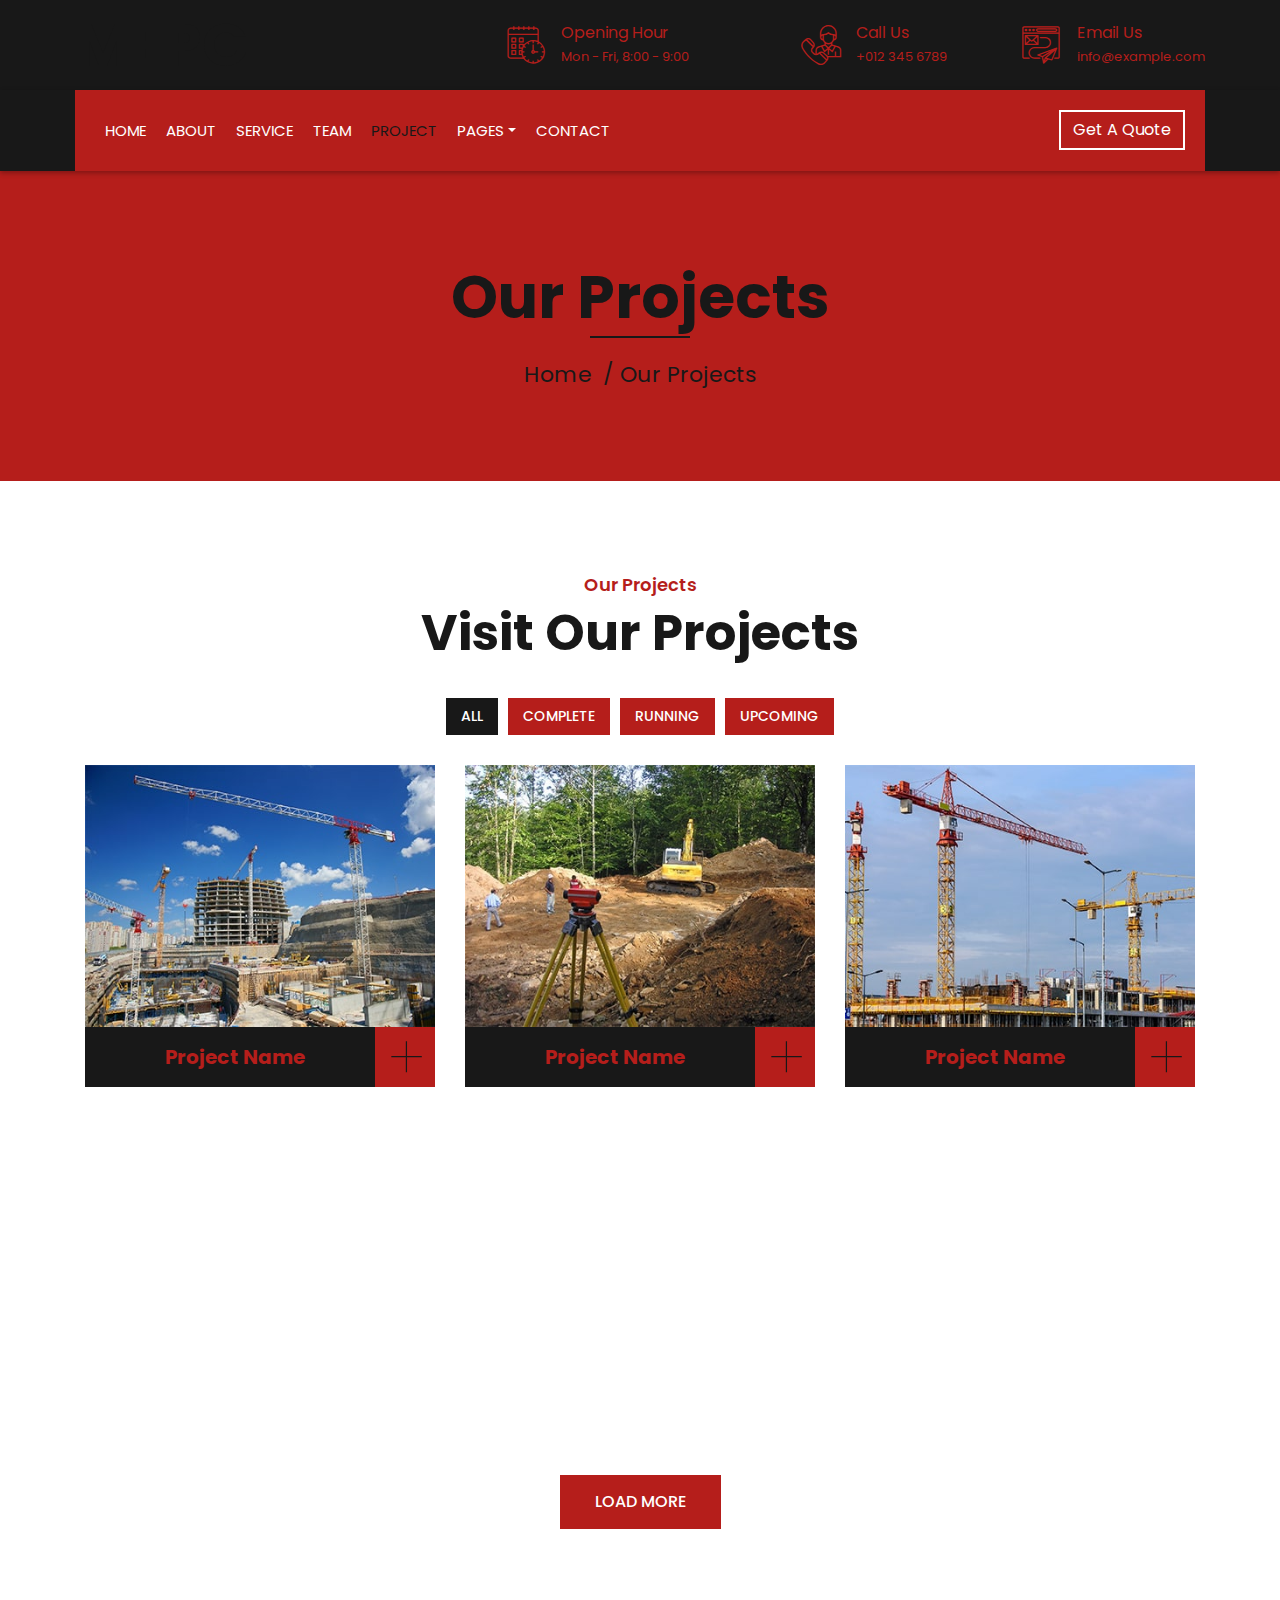
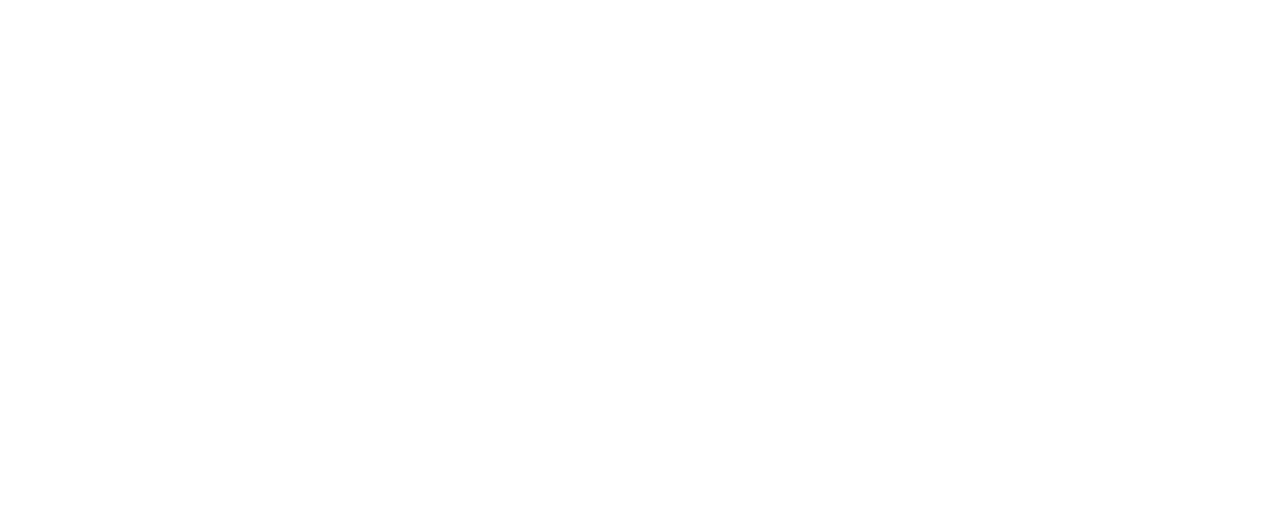
==== portfolio.html @ 2107282b "update" ====
<!DOCTYPE html>
<html lang="en">
    <head>
        <meta charset="utf-8">
        <title>MEPG - Construction Company Website </title>
        <meta content="width=device-width, initial-scale=1.0" name="viewport">
        <meta content="Construction Company Website " name="keywords">
        <meta content="Construction Company Website " name="description">

        <!-- Favicon -->
        <link href="img/favicon.ico" rel="icon">

        <!-- Google Font -->
        <link href="https://fonts.googleapis.com/css2?family=Poppins:wght@100;200;300;400;500;600;700;800;900&display=swap" rel="stylesheet">

        <!-- CSS Libraries -->
        <link href="https://stackpath.bootstrapcdn.com/bootstrap/4.4.1/css/bootstrap.min.css" rel="stylesheet">
        <link href="https://cdnjs.cloudflare.com/ajax/libs/font-awesome/5.10.0/css/all.min.css" rel="stylesheet">
        <link href="lib/flaticon/font/flaticon.css" rel="stylesheet"> 
        <link href="lib/animate/animate.min.css" rel="stylesheet">
        <link href="lib/owlcarousel/assets/owl.carousel.min.css" rel="stylesheet">
        <link href="lib/lightbox/css/lightbox.min.css" rel="stylesheet">
        <link href="lib/slick/slick.css" rel="stylesheet">
        <link href="lib/slick/slick-theme.css" rel="stylesheet">

        <!--  Stylesheet -->
        <link href="css/style.css" rel="stylesheet">
    </head>

    <body>
        <div class="wrapper">
            <!-- Top Bar Start -->
            <div class="top-bar">
                <div class="container-fluid">
                    <div class="row align-items-center">
                        <div class="col-lg-4 col-md-12">
                            <div class="logo">
                                <a href="index.html">
                                    <h1>MEPG</h1>
                                    <!-- <img src="img/logo.jpg" alt="Logo"> -->
                                </a>
                            </div>
                        </div>
                        <div class="col-lg-8 col-md-7 d-none d-lg-block">
                            <div class="row">
                                <div class="col-4">
                                    <div class="top-bar-item">
                                        <div class="top-bar-icon">
                                            <i class="flaticon-calendar"></i>
                                        </div>
                                        <div class="top-bar-text">
                                            <h3>Opening Hour</h3>
                                            <p>Mon - Fri, 8:00 - 9:00</p>
                                        </div>
                                    </div>
                                </div>
                                <div class="col-4">
                                    <div class="top-bar-item">
                                        <div class="top-bar-icon">
                                            <i class="flaticon-call"></i>
                                        </div>
                                        <div class="top-bar-text">
                                            <h3>Call Us</h3>
                                            <p>+012 345 6789</p>
                                        </div>
                                    </div>
                                </div>
                                <div class="col-4">
                                    <div class="top-bar-item">
                                        <div class="top-bar-icon">
                                            <i class="flaticon-send-mail"></i>
                                        </div>
                                        <div class="top-bar-text">
                                            <h3>Email Us</h3>
                                            <p>info@example.com</p>
                                        </div>
                                    </div>
                                </div>
                            </div>
                        </div>
                    </div>
                </div>
            </div>
            <!-- Top Bar End -->

            <!-- Nav Bar Start -->
            <div class="nav-bar">
                <div class="container-fluid">
                    <nav class="navbar navbar-expand-lg bg-dark navbar-dark">
                        <a href="#" class="navbar-brand">MENU</a>
                        <button type="button" class="navbar-toggler" data-toggle="collapse" data-target="#navbarCollapse">
                            <span class="navbar-toggler-icon"></span>
                        </button>

                        <div class="collapse navbar-collapse justify-content-between" id="navbarCollapse">
                            <div class="navbar-nav mr-auto">
                                <a href="index.html" class="nav-item nav-link">Home</a>
                                <a href="about.html" class="nav-item nav-link">About</a>
                                <a href="service.html" class="nav-item nav-link">Service</a>
                                <a href="team.html" class="nav-item nav-link">Team</a>
                                <a href="portfolio.html" class="nav-item nav-link active">Project</a>
                                <div class="nav-item dropdown">
                                    <a href="#" class="nav-link dropdown-toggle" data-toggle="dropdown">Pages</a>
                                    <div class="dropdown-menu">
                                        <a href="blog.html" class="dropdown-item">Blog Page</a>
                                        <a href="single.html" class="dropdown-item">Single Page</a>
                                    </div>
                                </div>
                                <a href="contact.html" class="nav-item nav-link">Contact</a>
                            </div>
                            <div class="ml-auto">
                                <a class="btn" href="#">Get A Quote</a>
                            </div>
                        </div>
                    </nav>
                </div>
            </div>
            <!-- Nav Bar End -->
            
            
            <!-- Page Header Start -->
            <div class="page-header">
                <div class="container">
                    <div class="row">
                        <div class="col-12">
                            <h2>Our Projects</h2>
                        </div>
                        <div class="col-12">
                            <a href="">Home</a>
                            <a href="">Our Projects</a>
                        </div>
                    </div>
                </div>
            </div>
            <!-- Page Header End -->


            <!-- Portfolio Start -->
            <div class="portfolio">
                <div class="container">
                    <div class="section-header text-center">
                        <p>Our Projects</p>
                        <h2>Visit Our Projects</h2>
                    </div>
                    <div class="row">
                        <div class="col-12">
                            <ul id="portfolio-flters">
                                <li data-filter="*" class="filter-active">All</li>
                                <li data-filter=".first">Complete</li>
                                <li data-filter=".second">Running</li>
                                <li data-filter=".third">Upcoming</li>
                            </ul>
                        </div>
                    </div>
                    <div class="row portfolio-container">
                        <div class="col-lg-4 col-md-6 col-sm-12 portfolio-item first wow fadeInUp" data-wow-delay="0.1s">
                            <div class="portfolio-warp">
                                <div class="portfolio-img">
                                    <img src="img/portfolio-1.jpg" alt="Image">
                                    <div class="portfolio-overlay">
                                        <p>
                                            Lorem ipsum dolor sit amet elit. Phasel nec pretium mi. Curabit facilis ornare velit non. Aliqu metus tortor, auctor id gravi condime, viverra quis sem.
                                        </p>
                                    </div>
                                </div>
                                <div class="portfolio-text">
                                    <h3>Project Name</h3>
                                    <a class="btn" href="img/portfolio-1.jpg" data-lightbox="portfolio">+</a>
                                </div>
                            </div>
                        </div>
                        <div class="col-lg-4 col-md-6 col-sm-12 portfolio-item second wow fadeInUp" data-wow-delay="0.2s">
                            <div class="portfolio-warp">
                                <div class="portfolio-img">
                                    <img src="img/portfolio-2.jpg" alt="Image">
                                    <div class="portfolio-overlay">
                                        <p>
                                            Lorem ipsum dolor sit amet elit. Phasel nec pretium mi. Curabit facilis ornare velit non. Aliqu metus tortor, auctor id gravi condime, viverra quis sem.
                                        </p>
                                    </div>
                                </div>
                                <div class="portfolio-text">
                                    <h3>Project Name</h3>
                                    <a class="btn" href="img/portfolio-2.jpg" data-lightbox="portfolio">+</a>
                                </div>
                            </div>
                        </div>
                        <div class="col-lg-4 col-md-6 col-sm-12 portfolio-item third wow fadeInUp" data-wow-delay="0.3s">
                            <div class="portfolio-warp">
                                <div class="portfolio-img">
                                    <img src="img/portfolio-3.jpg" alt="Image">
                                    <div class="portfolio-overlay">
                                        <p>
                                            Lorem ipsum dolor sit amet elit. Phasel nec pretium mi. Curabit facilis ornare velit non. Aliqu metus tortor, auctor id gravi condime, viverra quis sem.
                                        </p>
                                    </div>
                                </div>
                                <div class="portfolio-text">
                                    <h3>Project Name</h3>
                                    <a class="btn" href="img/portfolio-3.jpg" data-lightbox="portfolio">+</a>
                                </div>
                            </div>
                        </div>
                        <div class="col-lg-4 col-md-6 col-sm-12 portfolio-item first wow fadeInUp" data-wow-delay="0.4s">
                            <div class="portfolio-warp">
                                <div class="portfolio-img">
                                    <img src="img/portfolio-4.jpg" alt="Image">
                                    <div class="portfolio-overlay">
                                        <p>
                                            Lorem ipsum dolor sit amet elit. Phasel nec pretium mi. Curabit facilis ornare velit non. Aliqu metus tortor, auctor id gravi condime, viverra quis sem.
                                        </p>
                                    </div>
                                </div>
                                <div class="portfolio-text">
                                    <h3>Project Name</h3>
                                    <a class="btn" href="img/portfolio-4.jpg" data-lightbox="portfolio">+</a>
                                </div>
                            </div>
                        </div>
                        <div class="col-lg-4 col-md-6 col-sm-12 portfolio-item second wow fadeInUp" data-wow-delay="0.5s">
                            <div class="portfolio-warp">
                                <div class="portfolio-img">
                                    <img src="img/portfolio-5.jpg" alt="Image">
                                    <div class="portfolio-overlay">
                                        <p>
                                            Lorem ipsum dolor sit amet elit. Phasel nec pretium mi. Curabit facilis ornare velit non. Aliqu metus tortor, auctor id gravi condime, viverra quis sem.
                                        </p>
                                    </div>
                                </div>
                                <div class="portfolio-text">
                                    <h3>Project Name</h3>
                                    <a class="btn" href="img/portfolio-5.jpg" data-lightbox="portfolio">+</a>
                                </div>
                            </div>
                        </div>
                        <div class="col-lg-4 col-md-6 col-sm-12 portfolio-item third wow fadeInUp" data-wow-delay="0.6s">
                            <div class="portfolio-warp">
                                <div class="portfolio-img">
                                    <img src="img/portfolio-6.jpg" alt="Image">
                                    <div class="portfolio-overlay">
                                        <p>
                                            Lorem ipsum dolor sit amet elit. Phasel nec pretium mi. Curabit facilis ornare velit non. Aliqu metus tortor, auctor id gravi condime, viverra quis sem.
                                        </p>
                                    </div>
                                </div>
                                <div class="portfolio-text">
                                    <h3>Project Name</h3>
                                    <a class="btn" href="img/portfolio-6.jpg" data-lightbox="portfolio">+</a>
                                </div>
                            </div>
                        </div>
                    </div>
                    <div class="row">
                        <div class="col-12 load-more">
                            <a class="btn" href="#">Load More</a>
                        </div>
                    </div>
                </div>
            </div>
            <!-- Portfolio End -->


            <!-- Footer Start -->
            <div class="footer wow fadeIn" data-wow-delay="0.3s">
                <div class="container">
                    <div class="row">
                        <div class="col-md-6 col-lg-3">
                            <div class="footer-contact">
                                <h2>Office Contact</h2>
                                <p><i class="fa fa-map-marker-alt"></i>123 Street, New York, USA</p>
                                <p><i class="fa fa-phone-alt"></i>+012 345 67890</p>
                                <p><i class="fa fa-envelope"></i>info@example.com</p>
                                <div class="footer-social">
                                    <a href=""><i class="fab fa-twitter"></i></a>
                                    <a href=""><i class="fab fa-facebook-f"></i></a>
                                    <a href=""><i class="fab fa-youtube"></i></a>
                                    <a href=""><i class="fab fa-instagram"></i></a>
                                    <a href=""><i class="fab fa-linkedin-in"></i></a>
                                </div>
                            </div>
                        </div>
                        <div class="col-md-6 col-lg-3">
                            <div class="footer-link">
                                <h2>Services Areas</h2>
                                <a href="">Building Construction</a>
                                <a href="">House Renovation</a>
                                <a href="">Architecture Design</a>
                                <a href="">Interior Design</a>
                                <a href="">Painting</a>
                            </div>
                        </div>
                        <div class="col-md-6 col-lg-3">
                            <div class="footer-link">
                                <h2>Useful Pages</h2>
                                <a href="">About Us</a>
                                <a href="">Contact Us</a>
                                <a href="">Our Team</a>
                                <a href="">Projects</a>
                                <a href="">Testimonial</a>
                            </div>
                        </div>
                        <div class="col-md-6 col-lg-3">
                            <div class="newsletter">
                                <h2>Newsletter</h2>
                                <p>
                                    Lorem ipsum dolor sit amet elit. Phasellus nec pretium mi. Curabitur facilisis ornare velit non vulpu
                                </p>
                                <div class="form">
                                    <input class="form-control" placeholder="Email here">
                                    <button class="btn">Submit</button>
                                </div>
                            </div>
                        </div>
                    </div>
                </div>
                <div class="container footer-menu">
                    <div class="f-menu">
                        <a href="">Terms of use</a>
                        <a href="">Privacy policy</a>
                        <a href="">Cookies</a>
                        <a href="">Help</a>
                        <a href="">FQAs</a>
                    </div>
                </div>
                <div class="container copyright">
                    <div class="row">
                        <div class="col-md-6">
                            <p>&copy; <a href="#">MEPG</a>, All Right Reserved.</p>
                        </div>
                        <div class="col-md-6">
                            <p>Designed By <a href="https://htmlcodex.com">CloudString</a></p>
                        </div>
                    </div>
                </div>
            </div>
            <!-- Footer End -->

            <a href="#" class="back-to-top"><i class="fa fa-chevron-up"></i></a>
        </div>

        <!-- JavaScript Libraries -->
        <script src="https://code.jquery.com/jquery-3.4.1.min.js"></script>
        <script src="https://stackpath.bootstrapcdn.com/bootstrap/4.4.1/js/bootstrap.bundle.min.js"></script>
        <script src="lib/easing/easing.min.js"></script>
        <script src="lib/wow/wow.min.js"></script>
        <script src="lib/owlcarousel/owl.carousel.min.js"></script>
        <script src="lib/isotope/isotope.pkgd.min.js"></script>
        <script src="lib/lightbox/js/lightbox.min.js"></script>
        <script src="lib/waypoints/waypoints.min.js"></script>
        <script src="lib/counterup/counterup.min.js"></script>
        <script src="lib/slick/slick.min.js"></script>

        <!--  Javascript -->
        <script src="js/main.js"></script>
    </body>
</html>
---- lib/flaticon/font/flaticon.css ----
/*
  	Flaticon icon font: Flaticon
  	Creation date: 23/08/2020 07:24
  	*/

@font-face {
  font-family: "Flaticon";
  src: url("./Flaticon.eot");
  src: url("./Flaticon.eot?#iefix") format("embedded-opentype"),
       url("./Flaticon.woff2") format("woff2"),
       url("./Flaticon.woff") format("woff"),
       url("./Flaticon.ttf") format("truetype"),
       url("./Flaticon.svg#Flaticon") format("svg");
  font-weight: normal;
  font-style: normal;
}

@media screen and (-webkit-min-device-pixel-ratio:0) {
  @font-face {
    font-family: "Flaticon";
    src: url("./Flaticon.svg#Flaticon") format("svg");
  }
}

[class^="flaticon-"]:before, [class*=" flaticon-"]:before,
[class^="flaticon-"]:after, [class*=" flaticon-"]:after {   
  font-family: Flaticon;
        font-size: 20px;
font-style: normal;
margin-left: 20px;
}

.flaticon-concrete:before { content: "\f100"; }
.flaticon-worker:before { content: "\f101"; }
.flaticon-measure:before { content: "\f102"; }
.flaticon-building:before { content: "\f103"; }
.flaticon-brush:before { content: "\f104"; }
.flaticon-crane:before { content: "\f105"; }
.flaticon-call:before { content: "\f106"; }
.flaticon-calendar:before { content: "\f107"; }
.flaticon-send-mail:before { content: "\f108"; }
.flaticon-address:before { content: "\f109"; }
---- css/style.css ----
/*******************************/
/********* General CSS *********/
/*******************************/
body {
    color: #666666;
    background: #dddddd;
    font-family: 'Poppins', sans-serif;
    font-weight: 400;
}

h1,
h2, 
h3, 
h4,
h5, 
h6 {
    color: #181818;
}

a {
    color: #666666;
    transition: .3s;
}

a:hover,
a:active,
a:focus {
    color: #b51e1b;
    outline: none;
    text-decoration: none;
}

.btn:focus {
    box-shadow: none;
}

.wrapper {
    position: relative;
    width: 100%;
    
    margin: 0 auto;
    background: #ffffff;
}

.back-to-top {
    position: fixed;
    display: none;
    background: #b51e1b;
    color: #181818;
    width: 44px;
    height: 44px;
    text-align: center;
    line-height: 1;
    font-size: 22px;
    right: 15px;
    bottom: 15px;
    transition: background 0.5s;
    z-index: 9;
}

.back-to-top:hover {
    color: #b51e1b;
    background: #181818;
}

.back-to-top i {
    padding-top: 10px;
}

.btn {
    transition: .3s;
}


/**********************************/
/********** Top Bar CSS ***********/
/**********************************/
.top-bar {
    position: relative;
    height: 90px;
    background: #181818;
}

.top-bar .logo {
    padding: 15px 0;
    text-align: left;
    overflow: hidden;
}

.top-bar .logo h1 {
    margin: 0;
    color: #181818;
    font-size: 60px;
    line-height: 60px;
    font-weight: 700;
}

.top-bar .logo img {
    max-width: 100%;
    max-height: 60px;
}

.top-bar .top-bar-item {
    display: flex;
    align-items: center;
    justify-content: flex-end;
}

.top-bar .top-bar-icon {
    width: 40px;
    display: flex;
    align-items: center;
    justify-content: center;
}

.top-bar .top-bar-icon [class^="flaticon-"]::before {
    margin: 0;
    color: #b51e1b;
    font-size: 40px;
}

.top-bar .top-bar-text {
    padding-left: 15px;
}

.top-bar .top-bar-text h3 {
    margin: 0 0 5px 0;
    color: #b51e1b;
    font-size: 16px;
    font-weight: 400;
}

.top-bar .top-bar-text p {
    margin: 0;
    color: #b51e1b;
    font-size: 13px;
    font-weight: 400;
}

@media (min-width: 992px) {
    .top-bar {
        padding: 0 60px;
    }
}

@media (max-width: 991.98px) {
    .top-bar .logo {
        text-align: center;
    }
}


/**********************************/
/*********** Nav Bar CSS **********/
/**********************************/
.nav-bar {
    position: relative;
    background: #181818;
    transition: .3s;
    z-index: 5;
    box-shadow:  0 2px 5px rgba(0, 0, 0, .3);
}

.nav-bar .container-fluid {
    padding: 0;
}

.nav-bar.nav-sticky {
    position: fixed;
    top: 0;
    width: 100%;
    
    box-shadow: 0 2px 5px rgba(0, 0, 0, .3);
    z-index: 999;
}

.nav-bar .navbar {
    height: 100%;
    background: #b51e1b !important;
}

.navbar-dark .navbar-nav .nav-link,
.navbar-dark .navbar-nav .nav-link:focus,
.navbar-dark .navbar-nav .nav-link:hover,
.navbar-dark .navbar-nav .nav-link.active {
    padding: 10px 10px 8px 10px;
    color: #ffffff;
}

.navbar-dark .navbar-nav .nav-link:hover,
.navbar-dark .navbar-nav .nav-link.active {
    color: #181818;
    transition: none;
}

.nav-bar .dropdown-menu {
    margin-top: 0;
    border: 0;
    border-radius: 0;
    background: #f8f9fa;
}

.nav-bar .btn {
    color: #ffffff;
    border: 2px solid #ffffff;
    border-radius: 0;
}

.nav-bar .btn:hover {
    color: #181818;
    background: #b51e1b;
    border-color: #b51e1b;
}

@media (min-width: 992px) {
    .nav-bar {
        padding: 0 75px;
    }
    
    .nav-bar.nav-sticky {
        padding: 0;
    }
    
    .nav-bar .navbar {
        padding: 20px;
    }
    
    .nav-bar .navbar-brand {
        display: none;
    }
    
    .nav-bar a.nav-link {
        padding: 8px 15px;
        font-size: 15px;
        text-transform: uppercase;
    }
}

@media (max-width: 991.98px) {
    .nav-bar .navbar {
        padding: 15px;
    }
    
    .nav-bar a.nav-link {
        padding: 5px;
    }
    
    .nav-bar .dropdown-menu {
        box-shadow: none;
    }
    
    .nav-bar .btn {
        display: none;
    }
}


/*******************************/
/******** Carousel CSS *********/
/*******************************/
.carousel {
    position: relative;
    width: 100%;
    height: calc(100vh - 170px);
    min-height: 400px;
    margin: 0 auto;
    text-align: center;
    overflow: hidden;
}

.carousel .carousel-inner,
.carousel .carousel-item {
    position: relative;
    width: 100%;
    height: 100%;
}

.carousel .carousel-item img {
    width: 100%;
    height: 100%;
    object-fit: cover;
}

.carousel .carousel-item::after {
    position: absolute;
    content: "";
    width: 100%;
    height: 100%;
    top: 0;
    left: 0;
    background: rgba(0, 0, 0, .3);
    z-index: 1;
}

.carousel .carousel-caption {
    position: absolute;
    top: 0;
    bottom: 0;
    display: flex;
    align-items: center;
    justify-content: center;
    flex-direction: column;
    height: calc(100vh - 170px);
    min-height: 400px;
}

.carousel .carousel-caption p {
    color: #ffffff;
    font-size: 30px;
    margin-bottom: 15px;
    letter-spacing: 1px;
}

.carousel .carousel-caption h1 {
    color: #ffffff;
    font-size: 60px;
    font-weight: 700;
    margin-bottom: 35px;
}

.carousel .carousel-caption .btn {
    padding: 15px 35px;
    font-size: 18px;
    font-weight: 500;
    letter-spacing: 1px;
    text-transform: uppercase;
    color: #ffffff;
    background: transparent;
    border: 2px solid #ffffff;
    border-radius: 0;
    transition: .3s;
}

.carousel .carousel-caption .btn:hover {
    color: #fff;
    background: #b51e1b;
    border-color: #b51e1b;
}

@media (max-width: 767.98px) {
    .carousel .carousel-caption h1 {
        font-size: 40px;
        font-weight: 700;
    }
    
    .carousel .carousel-caption p {
        font-size: 20px;
    }
    
    .carousel .carousel-caption .btn {
        padding: 12px 30px;
        font-size: 18px;
        font-weight: 500;
        letter-spacing: 0;
    }
}

@media (max-width: 575.98px) {
    .carousel .carousel-caption h1 {
        font-size: 30px;
        font-weight: 500;
    }
    
    .carousel .carousel-caption p {
        font-size: 16px;
    }
    
    .carousel .carousel-caption .btn {
        padding: 10px 25px;
        font-size: 16px;
        font-weight: 400;
        letter-spacing: 0;
    }
}

.carousel .animated {
    -webkit-animation-duration: 1.5s;
    animation-duration: 1.5s;
}


/*******************************/
/******* Page Header CSS *******/
/*******************************/
.page-header {
    position: relative;
    margin-bottom: 45px;
    padding: 90px 0;
    text-align: center;
    background: #b51e1b;
}

.page-header h2 {
    position: relative;
    color: #181818;
    font-size: 60px;
    font-weight: 700;
    margin-bottom: 20px;
    padding-bottom: 5px;
}

.page-header h2::after {
    position: absolute;
    content: "";
    width: 100px;
    height: 2px;
    left: calc(50% - 50px);
    bottom: 0;
    background: #181818;
}

.page-header a {
    position: relative;
    padding: 0 12px;
    font-size: 22px;
    color: #181818;
}

.page-header a:hover {
    color: #ffffff;
}

.page-header a::after {
    position: absolute;
    content: "/";
    width: 8px;
    height: 8px;
    top: -2px;
    right: -7px;
    text-align: center;
    color: #181818;
}

.page-header a:last-child::after {
    display: none;
}

@media (max-width: 991.98px) {
    .page-header {
        padding: 60px 0;
    }
    
    .page-header h2 {
        font-size: 45px;
    }
    
    .page-header a {
        font-size: 20px;
    }
}

@media (max-width: 767.98px) {
    .page-header {
        padding: 45px 0;
    }
    
    .page-header h2 {
        font-size: 35px;
    }
    
    .page-header a {
        font-size: 18px;
    }
}


/*******************************/
/******* Section Header ********/
/*******************************/
.section-header {
    position: relative;
    width: 100%;
    margin-bottom: 45px;
}

.section-header p {
    color: #b51e1b;
    font-size: 18px;
    font-weight: 600;
    margin-bottom: 5px;
}

.section-header h2 {
    margin: 0;
    position: relative;
    font-size: 50px;
    font-weight: 700;
}

@media (max-width: 767.98px) {
    .section-header h2 {
        font-size: 30px;
    }
}


/*******************************/
/********* Feature CSS *********/
/*******************************/
.feature {
    position: relative;
    margin-bottom: 45px;
}

.feature .col-md-12 {
    background: #181818;
}
    
.feature .col-md-12:nth-child(2n) {
    color: #181818;
    background: #b51e1b;
}

.feature .feature-item {
    min-height: 250px;
    padding: 30px;
    display: flex;
    align-items: center;
    justify-content: flex-start;
}

.feature .feature-icon {
    position: relative;
    width: 60px;
    display: flex;
    align-items: center;
    justify-content: center;
}

.feature .feature-icon::before {
    position: absolute;
    content: "";
    width: 80px;
    height: 80px;
    top: -20px;
    left: -10px;
    border: 2px dotted #ffffff;
    border-radius: 60px;
    z-index: 1;
}

.feature .feature-icon::after {
    position: absolute;
    content: "";
    width: 79px;
    height: 79px;
    top: -18px;
    left: -9px;
    background: #181818;
    border-radius: 60px;
    z-index: 2;
}

.feature .col-md-12:nth-child(2n) .feature-icon::after {
    background: #b51e1b;
}

.feature .feature-icon [class^="flaticon-"]::before {
    position: relative;
    margin: 0;
    color: #b51e1b;
    font-size: 60px;
    line-height: 60px;
    z-index: 3;
}

.feature .feature-text {
    padding-left: 30px;
}

.feature .feature-text h3 {
    margin: 0 0 10px 0;
    color: #b51e1b;
    font-size: 25px;
    font-weight: 600;
}

.feature .feature-text p {
    margin: 0;
    color: #b51e1b;
    font-size: 18px;
    font-weight: 400;
}

.feature .col-md-12:nth-child(2n) [class^="flaticon-"]::before,
.feature .col-md-12:nth-child(2n) h3,
.feature .col-md-12:nth-child(2n) p {
    color: #181818;
}


/*******************************/
/********** About CSS **********/
/*******************************/
.about {
    position: relative;
    width: 100%;
    padding: 45px 0;
}

.about .section-header {
    margin-bottom: 30px;
}

.about .about-img {
    position: relative;
    height: 100%;
}

.about .about-img img {
    width: 100%;
    height: 100%;
    object-fit: cover;
}

.about .about-text p {
    font-size: 16px;
}

.about .about-text a.btn {
    position: relative;
    margin-top: 15px;
    padding: 15px 35px;
    font-size: 16px;
    font-weight: 500;
    letter-spacing: 1px;
    color: #ffffff;
    border-radius: 0;
    background: #b51e1b;
    transition: .3s;
}

.about .about-text a.btn:hover {
    color: #ffffff;
    background: #181818;
}

@media (max-width: 767.98px) {
    .about .about-img {
        margin-bottom: 30px;
        height: auto;
    }
}


/*******************************/
/********** Fact CSS ***********/
/*******************************/
.fact {
    position: relative;
    width: 100%;
    padding: 45px 0;
}

.fact .col-6 {
    display: flex;
    align-items: flex-start;
}

.fact .fact-icon {
    position: relative;
    margin: 7px 15px 0 15px;
    width: 60px;
    display: flex;
    align-items: center;
    justify-content: center;
}

.fact .fact-icon [class^="flaticon-"]::before {
    margin: 0;
    font-size: 60px;
    line-height: 60px;
    background-image: linear-gradient(#ffffff, #f8f8f8);
    -webkit-background-clip: text;
    -webkit-text-fill-color: transparent;
}

.fact .fact-right .fact-icon [class^="flaticon-"]::before {
    background-image: linear-gradient(#ffffff, #f8f8f8);
}

.fact .fact-left,
.fact .fact-right {
    padding-top: 60px;
    padding-bottom: 60px;
}

.fact .fact-text h2 {
    font-size: 35px;
    font-weight: 700;
}

.fact .fact-text p {
    margin: 0;
    font-size: 16px;
    font-weight: 600;
    text-transform: uppercase;
}

.fact .fact-left {
    color: #b51e1b;
    background: #181818;
}

.fact .fact-right {
    color: #181818;
    background: #b51e1b;
}

.fact .fact-left h2 {
    color: #b51e1b;
}


/*******************************/
/********* Service CSS *********/
/*******************************/
.service {
    position: relative;
    width: 100%;
    padding: 45px 0 15px 0;
}

.service .service-item {
    position: relative;
    width: 100%;
    text-align: center;
    margin-bottom: 30px;
}

.service .service-img {
    position: relative;
    overflow: hidden;
}

.service .service-img img {
    width: 100%;
}

.service .service-overlay {
    position: absolute;
    width: 100%;
    height: 100%;
    top: 0;
    left: 0;
    padding: 30px;
    display: flex;
    align-items: center;
    justify-content: center;
    background: rgba(3, 15, 39, .7);
    transition: .5s;
    opacity: 0;
}

.service .service-item:hover .service-overlay {
    opacity: 1;
}

.service .service-overlay p {
    margin: 0;
    color: #ffffff;
}

.service .service-text {
    display: flex;
    align-items: center;
    height: 60px;
    background: #181818;
    overflow: hidden;
    white-space: nowrap;
    text-overflow: ellipsis;
}

.service .service-text h3 {
    margin: 0;
    padding: 0 15px 0 25px;
    width: calc(100% - 60px);
    font-size: 20px;
    font-weight: 700;
    color: #b51e1b;
    text-align: left;
    overflow: hidden;
    white-space: nowrap;
    text-overflow: ellipsis;
}

.service .service-item a.btn {
    width: 60px;
    height: 60px;
    padding: 3px 0 0 3px;
    display: flex;
    align-items: center;
    justify-content: center;
    font-size: 60px;
    line-height: 60px;
    font-weight: 100;
    color: #181818;
    background: #b51e1b;
    border-radius: 0;
    transition: .3s;
}

.service .service-item:hover a.btn {
    color: #ffffff;
}


/*******************************/
/********** Video CSS **********/
/*******************************/
.video {
    position: relative;
    margin: 45px 0;
    height: 100%;
    min-height: 500px;
    background: linear-gradient(rgba(3, 15, 39, .9), rgba(3, 15, 39, .9)), url(../img/carousel-1.jpg);
    background-attachment: fixed;
    background-position: center;
    background-repeat: no-repeat;
    background-size: cover;
}

.video .btn-play {
    position: absolute;
    z-index: 1;
    top: 50%;
    left: 50%;
    transform: translateX(-50%) translateY(-50%);
    box-sizing: content-box;
    display: block;
    width: 32px;
    height: 44px;
    border-radius: 50%;
    border: none;
    outline: none;
    padding: 18px 20px 18px 28px;
}

.video .btn-play:before {
    content: "";
    position: absolute;
    z-index: 0;
    left: 50%;
    top: 50%;
    transform: translateX(-50%) translateY(-50%);
    display: block;
    width: 100px;
    height: 100px;
    background: #b51e1b;
    border-radius: 50%;
    animation: pulse-border 1500ms ease-out infinite;
}

.video .btn-play:after {
    content: "";
    position: absolute;
    z-index: 1;
    left: 50%;
    top: 50%;
    transform: translateX(-50%) translateY(-50%);
    display: block;
    width: 100px;
    height: 100px;
    background: #b51e1b;
    border-radius: 50%;
    transition: all 200ms;
}

.video .btn-play:hover:after {
    background-color: darken(#b51e1b, 10%);
}

.video .btn-play img {
    position: relative;
    z-index: 3;
    max-width: 100%;
    width: auto;
    height: auto;
}

.video .btn-play span {
    display: block;
    position: relative;
    z-index: 3;
    width: 0;
    height: 0;
    border-left: 32px solid #181818;
    border-top: 22px solid transparent;
    border-bottom: 22px solid transparent;
}

@keyframes pulse-border {
  0% {
    transform: translateX(-50%) translateY(-50%) translateZ(0) scale(1);
    opacity: 1;
  }
  100% {
    transform: translateX(-50%) translateY(-50%) translateZ(0) scale(1.5);
    opacity: 0;
  }
}

#videoModal .modal-dialog {
    position: relative;
    max-width: 800px;
    margin: 60px auto 0 auto;
}

#videoModal .modal-body {
    position: relative;
    padding: 0px;
}

#videoModal .close {
    position: absolute;
    width: 30px;
    height: 30px;
    right: 0px;
    top: -30px;
    z-index: 999;
    font-size: 30px;
    font-weight: normal;
    color: #ffffff;
    background: #000000;
    opacity: 1;
}


/*******************************/
/*********** Team CSS **********/
/*******************************/
.team {
    position: relative;
    width: 100%;
    padding: 45px 0 15px 0;
}

.team .team-item {
    position: relative;
    margin-bottom: 30px;
    overflow: hidden;
}

.team .team-img {
    position: relative;
}

.team .team-img img {
    width: 100%;
}

.team .team-text {
    position: relative;
    padding: 25px 15px;
    text-align: center;
    background: #181818;
    transition: .5s;
}

.team .team-text h2 {
    font-size: 20px;
    font-weight: 600;
    color: #b51e1b;
    transition: .5s;
}

.team .team-text p {
    margin: 0;
    color: #ffffff;
}

.team .team-item:hover .team-text {
    background: #b51e1b;
}

.team .team-item:hover .team-text h2 {
    color: #181818;
    letter-spacing: 1px;
}

.team .team-social {
    position: absolute;
    width: 100px;
    top: 0;
    left: -50px;
    display: flex;
    flex-direction: column;
    font-size: 0;
}

.team .team-social a {
    position: relative;
    left: 0;
    width: 50px;
    height: 50px;
    display: flex;
    align-items: center;
    justify-content: center;
    font-size: 18px;
    color: #ffffff;
}

.team .team-item:hover .team-social a:first-child {
    background: #00acee;
    left: 50px;
    transition: .3s 0s;
}

.team .team-item:hover .team-social a:nth-child(2) {
    background: #3b5998;
    left: 50px;
    transition: .3s .1s;
}

.team .team-item:hover .team-social a:nth-child(3) {
    background: #0e76a8;
    left: 50px;
    transition: .3s .2s;
}

.team .team-item:hover .team-social a:nth-child(4) {
    background: #3f729b;
    left: 50px;
    transition: .3s .3s;
}


/*******************************/
/*********** FAQs CSS **********/
/*******************************/
.faqs {
    position: relative;
    width: 100%;
    padding: 45px 0;
}

.faqs .row {
    position: relative;
}

.faqs .row::after {
    position: absolute;
    content: "";
    width: 1px;
    height: 100%;
    top: 0;
    left: calc(50% - .5px);
    background: #b51e1b;
}

.faqs #accordion-1 {
    padding-right: 15px;
}

.faqs #accordion-2 {
    padding-left: 15px;
}

@media(max-width: 767.98px) {
    .faqs .row::after {
        display: none;
    }
    
    .faqs #accordion-1,
    .faqs #accordion-2 {
        padding: 0;
    }
    
    .faqs #accordion-2 {
        padding-top: 15px;
    }
}

.faqs .card {
    margin-bottom: 15px;
    border: none;
    border-radius: 0;
}

.faqs .card:last-child {
    margin-bottom: 0;
}

.faqs .card-header {
    padding: 0;
    border: none;
    background: #ffffff;
}

.faqs .card-header a {
    display: block;
    padding: 10px 25px;
    width: 100%;
    color: #181818;
    font-size: 16px;
    line-height: 40px;
    border: 1px solid rgba(0, 0, 0, .1);
    transition: .5s;
}

.faqs .card-header [data-toggle="collapse"][aria-expanded="true"] {
    background: #b51e1b;
}

.faqs .card-header [data-toggle="collapse"]:after {
    font-family: 'font Awesome 5 Free';
    content: "\f067";
    float: right;
    color: #b51e1b;
    font-size: 12px;
    font-weight: 900;
    transition: .5s;
}

.faqs .card-header [data-toggle="collapse"][aria-expanded="true"]:after {
    font-family: 'font Awesome 5 Free';
    content: "\f068";
    float: right;
    color: #181818;
    font-size: 12px;
    font-weight: 900;
    transition: .5s;
}

.faqs .card-body {
    padding: 20px 25px;
    font-size: 16px;
    background: #ffffff;
    border: 1px solid rgba(0, 0, 0, .1);
    border-top: none;
}


/*******************************/
/******* Testimonial CSS *******/
/*******************************/
.testimonial {
    position: relative;
    margin: 45px 0;
    padding: 90px 0;
    text-align: center;
    background: linear-gradient(rgba(3, 15, 39, .9), rgba(3, 15, 39, .9)), url(../img/carousel-1.jpg);
    background-attachment: fixed;
    background-position: center;
    background-repeat: no-repeat;
    background-size: cover;
}

.testimonial .container {
    max-width: 760px;
}

.about-page .testimonial {
    padding-bottom: 90px;
}

.testimonial .testimonial-slider-nav {
    position: relative;
    width: 300px;
    margin: 0 auto;
}

.testimonial .testimonial-slider-nav .slick-slide {
    position: relative;
    opacity: 0;
    transition: .5s;
}

.testimonial .testimonial-slider-nav .slick-active {
    opacity: 1;
    transform: scale(1.3);
}

.testimonial .testimonial-slider-nav .slick-center {
    transform: scale(1.8);
    z-index: 1;
}

.testimonial .testimonial-slider-nav .slick-slide img {
    position: relative;
    display: block;
    margin-top: 37px;
    width: 100%;
    height: auto;
    border-radius: 100px;
}

.testimonial .testimonial-slider {
    position: relative;
    margin-top: 15px;
    padding-top: 50px;
}

.testimonial .testimonial-slider::before {
    position: absolute;
    content: "";
    width: 60px;
    height: 50px;
    top: 0;
    left: calc(50% - 30px);
    background: url(../img/quote.png) top center no-repeat;
}

.testimonial .testimonial-slider h3 {
    color: #b51e1b;
    font-size: 22px;
    font-weight: 700;
}

.testimonial .testimonial-slider h4 {
    font-size: 14px;
    font-weight: 300;
    color: #ffffff;
    font-style: italic;
    margin-bottom: 10px;
}

.testimonial .testimonial-slider p {
    color: #ffffff;
    font-size: 16px;
    font-weight: 300;
    margin: 0;
}


/*******************************/
/*********** Blog CSS **********/
/*******************************/
.blog {
    position: relative;
    width: 100%;
    padding: 45px 0 15px 0;
}

.blog .blog-item {
    position: relative;
    width: 100%;
    text-align: center;
    margin-bottom: 30px;
}

.blog .blog-img {
    position: relative;
    overflow: hidden;
}

.blog .blog-img img {
    width: 100%;
}

.blog .blog-title {
    display: flex;
    align-items: center;
    height: 60px;
    background: #181818;
    overflow: hidden;
    white-space: nowrap;
    text-overflow: ellipsis;
}

.blog .blog-title h3 {
    margin: 0;
    padding: 0 15px 0 25px;
    width: calc(100% - 60px);
    font-size: 18px;
    font-weight: 700;
    color: #b51e1b;
    text-align: left;
    overflow: hidden;
    white-space: nowrap;
    text-overflow: ellipsis;
}

.blog .blog-title a.btn {
    width: 60px;
    height: 60px;
    padding: 3px 0 0 3px;
    display: flex;
    align-items: center;
    justify-content: center;
    font-size: 60px;
    line-height: 60px;
    font-weight: 100;
    color: #181818;
    background: #b51e1b;
    border-radius: 0;
    transition: .3s;
}

.blog .blog-item:hover a.btn {
    color: #ffffff;
}

.blog .blog-meta {
    position: relative;
    padding: 25px 0 10px 0;
    background: #f3f6ff;
}

.blog .blog-meta::after {
    position: absolute;
    content: "";
    width: 100px;
    height: 1px;
    left: calc(50% - 50px);
    bottom: 0;
    background: #b51e1b;
}

.blog .blog-meta p {
    display: inline-block;
    margin: 0;
    padding: 0 3px;
    font-size: 14px;
    font-weight: 300;
    font-style: italic;
    color: #666666;
}

.blog .blog-meta p a {
    margin-left: 5px;
    font-style: normal;
}

.blog .blog-text {
    padding: 10px 25px 25px 25px;
    background: #f3f6ff;
}

.blog .blog-text p {
    margin: 0;
    font-size: 16px;
}

.blog .pagination .page-link {
    color: #181818;
    border-radius: 0;
    border-color: #b51e1b;
}

.blog .pagination .page-link:hover,
.blog .pagination .page-item.active .page-link {
    color: #b51e1b;
    background: #181818;
}

.blog .pagination .disabled .page-link {
    color: #999999;
}


/*******************************/
/******* Single Post CSS *******/
/*******************************/
.single {
    position: relative;
    padding: 45px 0;
}

.single .single-content {
    position: relative;
    margin-bottom: 30px;
    overflow: hidden;
}

.single .single-content img {
    margin-bottom: 20px;
    width: 100%;
}

.single .single-tags {
    margin: -5px -5px 41px -5px;
    font-size: 0;
}

.single .single-tags a {
    margin: 5px;
    display: inline-block;
    padding: 7px 15px;
    font-size: 14px;
    font-weight: 400;
    color: #666666;
    border: 1px solid #dddddd;
}

.single .single-tags a:hover {
    color: #b51e1b;
    background: #181818;
}

.single .single-bio {
    margin-bottom: 45px;
    padding: 30px;
    background: #f3f6ff;
    display: flex;
}

.single .single-bio-img {
    width: 100%;
    max-width: 100px;
}

.single .single-bio-img img {
    width: 100%;
}

.single .single-bio-text {
    padding-left: 30px;
}

.single .single-bio-text h3 {
    font-size: 20px;
    font-weight: 700;
}

.single .single-bio-text p {
    margin: 0;
}

.single .single-related {
    margin-bottom: 45px;
}

.single .single-related h2 {
    font-size: 30px;
    font-weight: 700;
    margin-bottom: 25px;
}

.single .related-slider {
    position: relative;
    margin: 0 -15px;
    width: calc(100% + 30px);
}

.single .related-slider .post-item {
    margin: 0 15px;
}

.single .post-item {
    display: flex;
    align-items: center;
    margin-bottom: 15px;
}

.single .post-item .post-img {
    width: 100%;
    max-width: 80px;
}

.single .post-item .post-img img {
    width: 100%;
}

.single .post-item .post-text {
    padding-left: 15px;
}

.single .post-item .post-text a {
    font-size: 16px;
    font-weight: 400;
}

.single .post-item .post-meta {
    display: flex;
    margin-top: 8px;
}

.single .post-item .post-meta p {
    display: inline-block;
    margin: 0;
    padding: 0 3px;
    font-size: 14px;
    font-weight: 300;
    font-style: italic;
}

.single .post-item .post-meta p a {
    margin-left: 5px;
    font-size: 14px;
    font-weight: 300;
    font-style: normal;
}

.single .related-slider .owl-nav {
    position: absolute;
    width: 90px;
    top: -55px;
    right: 15px;
    display: flex;
}

.single .related-slider .owl-nav .owl-prev,
.single .related-slider .owl-nav .owl-next {
    margin-left: 15px;
    width: 30px;
    height: 30px;
    display: flex;
    align-items: center;
    justify-content: center;
    color: #181818;
    background: #b51e1b;
    font-size: 16px;
    transition: .3s;
}

.single .related-slider .owl-nav .owl-prev:hover,
.single .related-slider .owl-nav .owl-next:hover {
    color: #b51e1b;
    background: #181818;
}

.single .single-comment {
    position: relative;
    margin-bottom: 45px;
}

.single .single-comment h2 {
    font-size: 30px;
    font-weight: 700;
    margin-bottom: 25px;
}

.single .comment-list {
    list-style: none;
    padding: 0;
}

.single .comment-child {
    list-style: none;
}

.single .comment-body {
    display: flex;
    margin-bottom: 30px;
}

.single .comment-img {
    width: 60px;
}

.single .comment-img img {
    width: 100%;
}

.single .comment-text {
    padding-left: 15px;
    width: calc(100% - 60px);
}

.single .comment-text h3 {
    font-size: 18px;
    font-weight: 600;
    margin-bottom: 3px;
}

.single .comment-text span {
    display: block;
    font-size: 14px;
    font-weight: 300;
    margin-bottom: 5px;
}

.single .comment-text .btn {
    padding: 3px 10px;
    font-size: 14px;
    color: #181818;
    background: #dddddd;
    border-radius: 0;
}

.single .comment-text .btn:hover {
    background: #b51e1b;
}

.single .comment-form {
    position: relative;
}

.single .comment-form h2 {
    font-size: 30px;
    font-weight: 700;
    margin-bottom: 25px;
}

.single .comment-form form {
    padding: 30px;
    background: #f3f6ff;
}

.single .comment-form form .form-group:last-child {
    margin: 0;
}

.single .comment-form input,
.single .comment-form textarea {
    border-radius: 0;
}

.single .comment-form .btn {
    padding: 15px 30px;
    color: #181818;
    background: #b51e1b;
}

.single .comment-form .btn:hover {
    color: #b51e1b;
    background: #181818;
}


/**********************************/
/*********** Sidebar CSS **********/
/**********************************/
.sidebar {
    position: relative;
    width: 100%;
}

@media(max-width: 991.98px) {
    .sidebar {
        margin-top: 45px;
    }
}

.sidebar .sidebar-widget {
    position: relative;
    margin-bottom: 45px;
}

.sidebar .sidebar-widget .widget-title {
    position: relative;
    margin-bottom: 30px;
    padding-bottom: 5px;
    font-size: 30px;
    font-weight: 700;
}

.sidebar .sidebar-widget .widget-title::after {
    position: absolute;
    content: "";
    width: 60px;
    height: 2px;
    bottom: 0;
    left: 0;
    background: #b51e1b;
}

.sidebar .sidebar-widget .search-widget {
    position: relative;
}

.sidebar .search-widget input {
    height: 50px;
    border: 1px solid #dddddd;
    border-radius: 0;
}

.sidebar .search-widget input:focus {
    box-shadow: none;
}

.sidebar .search-widget .btn {
    position: absolute;
    top: 6px;
    right: 15px;
    height: 40px;
    padding: 0;
    font-size: 25px;
    color: #b51e1b;
    background: none;
    border-radius: 0;
    border: none;
    transition: .3s;
}

.sidebar .search-widget .btn:hover {
    color: #181818;
}

.sidebar .sidebar-widget .recent-post {
    position: relative;
}

.sidebar .sidebar-widget .tab-post {
    position: relative;
}

.sidebar .tab-post .nav.nav-pills .nav-link {
    color: #b51e1b;
    background: #181818;
    border-radius: 0;
}

.sidebar .tab-post .nav.nav-pills .nav-link:hover,
.sidebar .tab-post .nav.nav-pills .nav-link.active {
    color: #181818;
    background: #b51e1b;
}

.sidebar .tab-post .tab-content {
    padding: 15px 0 0 0;
    background: transparent;
}

.sidebar .tab-post .tab-content .container {
    padding: 0;
}

.sidebar .sidebar-widget .category-widget {
    position: relative;
}

.sidebar .category-widget ul {
    margin: 0;
    padding: 0;
    list-style: none;
}

.sidebar .category-widget ul li {
    margin: 0 0 12px 22px; 
}

.sidebar .category-widget ul li:last-child {
    margin-bottom: 0; 
}

.sidebar .category-widget ul li a {
    display: inline-block;
    line-height: 23px;
}

.sidebar .category-widget ul li::before {
    position: absolute;
    content: '\f105';
    font-family: 'Font Awesome 5 Free';
    font-weight: 900;
    color: #b51e1b;
    left: 1px;
}

.sidebar .category-widget ul li span {
    display: inline-block;
    float: right;
}

.sidebar .sidebar-widget .tag-widget {
    position: relative;
    margin: -5px -5px;
}

.single .tag-widget a {
    margin: 5px;
    display: inline-block;
    padding: 7px 15px;
    font-size: 14px;
    font-weight: 400;
    color: #666666;
    border: 1px solid #dddddd;
}

.single .tag-widget a:hover {
    color: #b51e1b;
    background: #181818;
}

.sidebar .image-widget {
    display: block;
    width: 100%;
    overflow: hidden;
}

.sidebar .image-widget img {
    max-width: 100%;
    transition: .3s;
}

.sidebar .image-widget img:hover {
    transform: scale(1.1);
}


/*******************************/
/******** Portfolio CSS ********/
/*******************************/
.portfolio {
    position: relative;
    padding: 45px 0;
}

.portfolio #portfolio-flters {
    padding: 0;
    margin: -15px 0 25px 0;
    list-style: none;
    font-size: 0;
    text-align: center;
}

.portfolio #portfolio-flters li,
.portfolio .load-more .btn {
    cursor: pointer;
    display: inline-block;
    margin: 5px;
    padding: 8px 15px;
    color: #fff;
    font-size: 14px;
    font-weight: 500;
    text-transform: uppercase;
    border-radius: 0;
    background: #b51e1b;
    border: none;
    transition: .3s;
}

.portfolio #portfolio-flters li:hover,
.portfolio #portfolio-flters li.filter-active {
    background: #181818;
    color: #ffffff;
}

.portfolio .load-more {
    text-align: center;
}

.portfolio .load-more .btn {
    padding: 15px 35px;
    font-size: 16px;
    transition: .3s;
}

.portfolio .load-more .btn:hover {
    color: #b51e1b;
    background: #181818;
}

.portfolio .portfolio-warp {
    position: relative;
    width: 100%;
    text-align: center;
    margin-bottom: 30px;
}

.portfolio .portfolio-img {
    position: relative;
    overflow: hidden;
}

.portfolio .portfolio-img img {
    width: 100%;
    transition: .3s;
}

.portfolio .portfolio-item:hover img {
    transform: scale(1.1);
}

.portfolio .portfolio-overlay {
    position: absolute;
    width: 100%;
    height: 100%;
    top: 0;
    left: 0;
    padding: 30px;
    display: flex;
    align-items: center;
    justify-content: center;
    background: rgba(3, 15, 39, .7);
    transition: .5s;
    opacity: 0;
}

.portfolio .portfolio-warp:hover .portfolio-overlay {
    opacity: 1;
}

.portfolio .portfolio-overlay p {
    margin: 0;
    color: #ffffff;
}

.portfolio .portfolio-text {
    display: flex;
    align-items: center;
    height: 60px;
    background: #181818;
    overflow: hidden;
    white-space: nowrap;
    text-overflow: ellipsis;
}

.portfolio .portfolio-text h3 {
    margin: 0;
    padding: 0 15px 0 25px;
    width: calc(100% - 60px);
    font-size: 20px;
    font-weight: 700;
    color: #b51e1b;
    text-align: center;
    overflow: hidden;
    white-space: nowrap;
    text-overflow: ellipsis;
}

.portfolio .portfolio-warp a.btn {
    width: 60px;
    height: 60px;
    padding: 3px 0 0 3px;
    display: flex;
    align-items: center;
    justify-content: center;
    font-size: 60px;
    line-height: 60px;
    font-weight: 100;
    color: #181818;
    background: #B51E1B;
    border-radius: 0;
    transition: .3s;
}

.portfolio .portfolio-warp:hover a.btn {
    color: #ffffff;
    background: #b51e1b;
}


/*******************************/
/********* Contact CSS *********/
/*******************************/
.contact {
    position: relative;
    width: 100%;
    padding: 45px 0;
}

.contact .col-md-6 {
    padding-top: 30px;
    padding-bottom: 30px;
}

.contact .col-md-6:first-child {
    background: #181818;
}

.contact .col-md-6:last-child {
    background: #b51e1b;
}

.contact .contact-info {
    position: relative;
    width: 100%;
    padding: 0 15px;
}

.contact .contact-item {
    position: relative;
    margin-bottom: 30px;
    padding: 30px;
    display: flex;
    align-items: flex-start;
    flex-direction: row;
    border: 1px solid rgba(256, 256, 256, .2);
}

.contact .contact-item [class^="flaticon-"]::before {
    margin: 0;
    color: #b51e1b;
    font-size: 40px;
}

.contact .contact-text {
    position: relative;
    width: auto;
    padding-left: 20px;
}

.contact .contact-text h2 {
    color: #b51e1b;
    font-size: 20px;
    font-weight: 600;
}

.contact .contact-text p {
    margin: 0;
    color: #ffffff;
    font-size: 16px;
}

.contact .contact-item:last-child {
    margin-bottom: 0;
}

.contact .contact-form {
    position: relative;
    padding: 0 15px;
}

.contact .contact-form input {
    color: #ffffff;
    height: 40px;
    border-radius: 0;
    border-width: 1px;
    border-color: rgba(256, 256, 256, .4);
    background: transparent;
}

.contact .contact-form textarea {
    color: #ffffff;
    height: 185px;
    border-radius: 0;
    border-width: 1px;
    border-color: rgba(256, 256, 256, .4);
    background: transparent;
}

.contact .contact-form input:focus,
.contact .contact-form textarea {
    box-shadow: none;
}

.contact .contact-form .form-control::placeholder {
  color: #ffffff;
  opacity: 1;
}

.contact .contact-form .form-control::-ms-input-placeholder {
  color: #ffffff;
}

.contact .contact-form .form-control::-ms-input-placeholder {
  color: #ffffff;
}

.contact .contact-form .btn {
    padding: 16px 30px;
    font-size: 16px;
    font-weight: 600;
    color: #b51e1b;
    background: #181818;
    border: none;
    border-radius: 0;
    transition: .3s;
}

.contact .contact-form .btn:hover {
    color: #181818;
    background: #ffffff;
}

.contact .help-block ul {
    margin: 0;
    padding: 0;
    list-style-type: none;
}


/*******************************/
/********* Footer CSS **********/
/*******************************/
.footer {
    position: relative;
    margin-top: 45px;
    padding-top: 90px;
    background: #181818;
    color: #ffffff;
}

.footer .footer-contact,
.footer .footer-link,
.footer .newsletter {
    position: relative;
    margin-bottom: 45px;
}

.footer h2 {
    position: relative;
    margin-bottom: 20px;
    padding-bottom: 10px;
    font-size: 20px;
    font-weight: 600;
    color: #b51e1b;
}

.footer h2::after {
    position: absolute;
    content: "";
    width: 60px;
    height: 2px;
    left: 0;
    bottom: 0;
    background: #b51e1b;
}

.footer .footer-link a {
    display: block;
    margin-bottom: 10px;
    color: #ffffff;
    transition: .3s;
}

.footer .footer-link a::before {
    position: relative;
    content: "\f105";
    font-family: "Font Awesome 5 Free";
    font-weight: 900;
    margin-right: 10px;
}

.footer .footer-link a:hover {
    color: #b51e1b;
    letter-spacing: 1px;
}

.footer .footer-contact p i {
    width: 25px;
}

.footer .footer-social {
    position: relative;
    margin-top: 20px;
}

.footer .footer-social a {
    display: inline-block;
    width: 40px;
    height: 40px;
    padding: 7px 0;
    text-align: center;
    border: 1px solid rgba(256, 256, 256, .3);
    border-radius: 60px;
    transition: .3s;
}

.footer .footer-social a i {
    font-size: 15px;
    color: #ffffff;
}

.footer .footer-social a:hover {
    background: #b51e1b;
    border-color: #b51e1b;
}

.footer .footer-social a:hover i {
    color: #181818;
}

.footer .newsletter .form {
    position: relative;
    max-width: 400px;
    margin: 0 auto;
}

.footer .newsletter input {
    height: 50px;
    border: 2px solid #181818;
    border-radius: 0;
}

.footer .newsletter .btn {
    position: absolute;
    top: 5px;
    right: 5px;
    height: 40px;
    padding: 8px 10px;
    font-size: 14px;
    font-weight: 500;
    text-transform: uppercase;
    color: #b51e1b;
    background: #181818;
    border-radius: 0;
    border: 2px solid #b51e1b;
    transition: .3s;
}

.footer .newsletter .btn:hover {
    color: #181818;
    background: #b51e1b;
}

.footer .footer-menu .f-menu {
    position: relative;
    padding: 15px 0;
    font-size: 0;
    text-align: center;
    border-top: 1px solid rgba(256, 256, 256, .1);
    border-bottom: 1px solid rgba(256, 256, 256, .1);
}

.footer .footer-menu .f-menu a {
    color: #ffffff;
    font-size: 16px;
    margin-right: 15px;
    padding-right: 15px;
    border-right: 1px solid rgba(255, 255, 255, .1);
}

.footer .footer-menu .f-menu a:hover {
    color: #b51e1b;
}

.footer .footer-menu .f-menu a:last-child {
    margin-right: 0;
    padding-right: 0;
    border-right: none;
}


.footer .copyright {
    padding: 30px 15px;
}

.footer .copyright p {
    margin: 0;
    color: #ffffff;
}

.footer .copyright .col-md-6:last-child p {
    text-align: right;
}

.footer .copyright p a {
    color: #b51e1b;
    font-weight: 500;
    letter-spacing: 1px;
}

.footer .copyright p a:hover {
    color: #ffffff;
}

@media (max-width: 768px) {
    .footer .copyright p,
    .footer .copyright .col-md-6:last-child p {
        margin: 5px 0;
        text-align: center;
    }
}
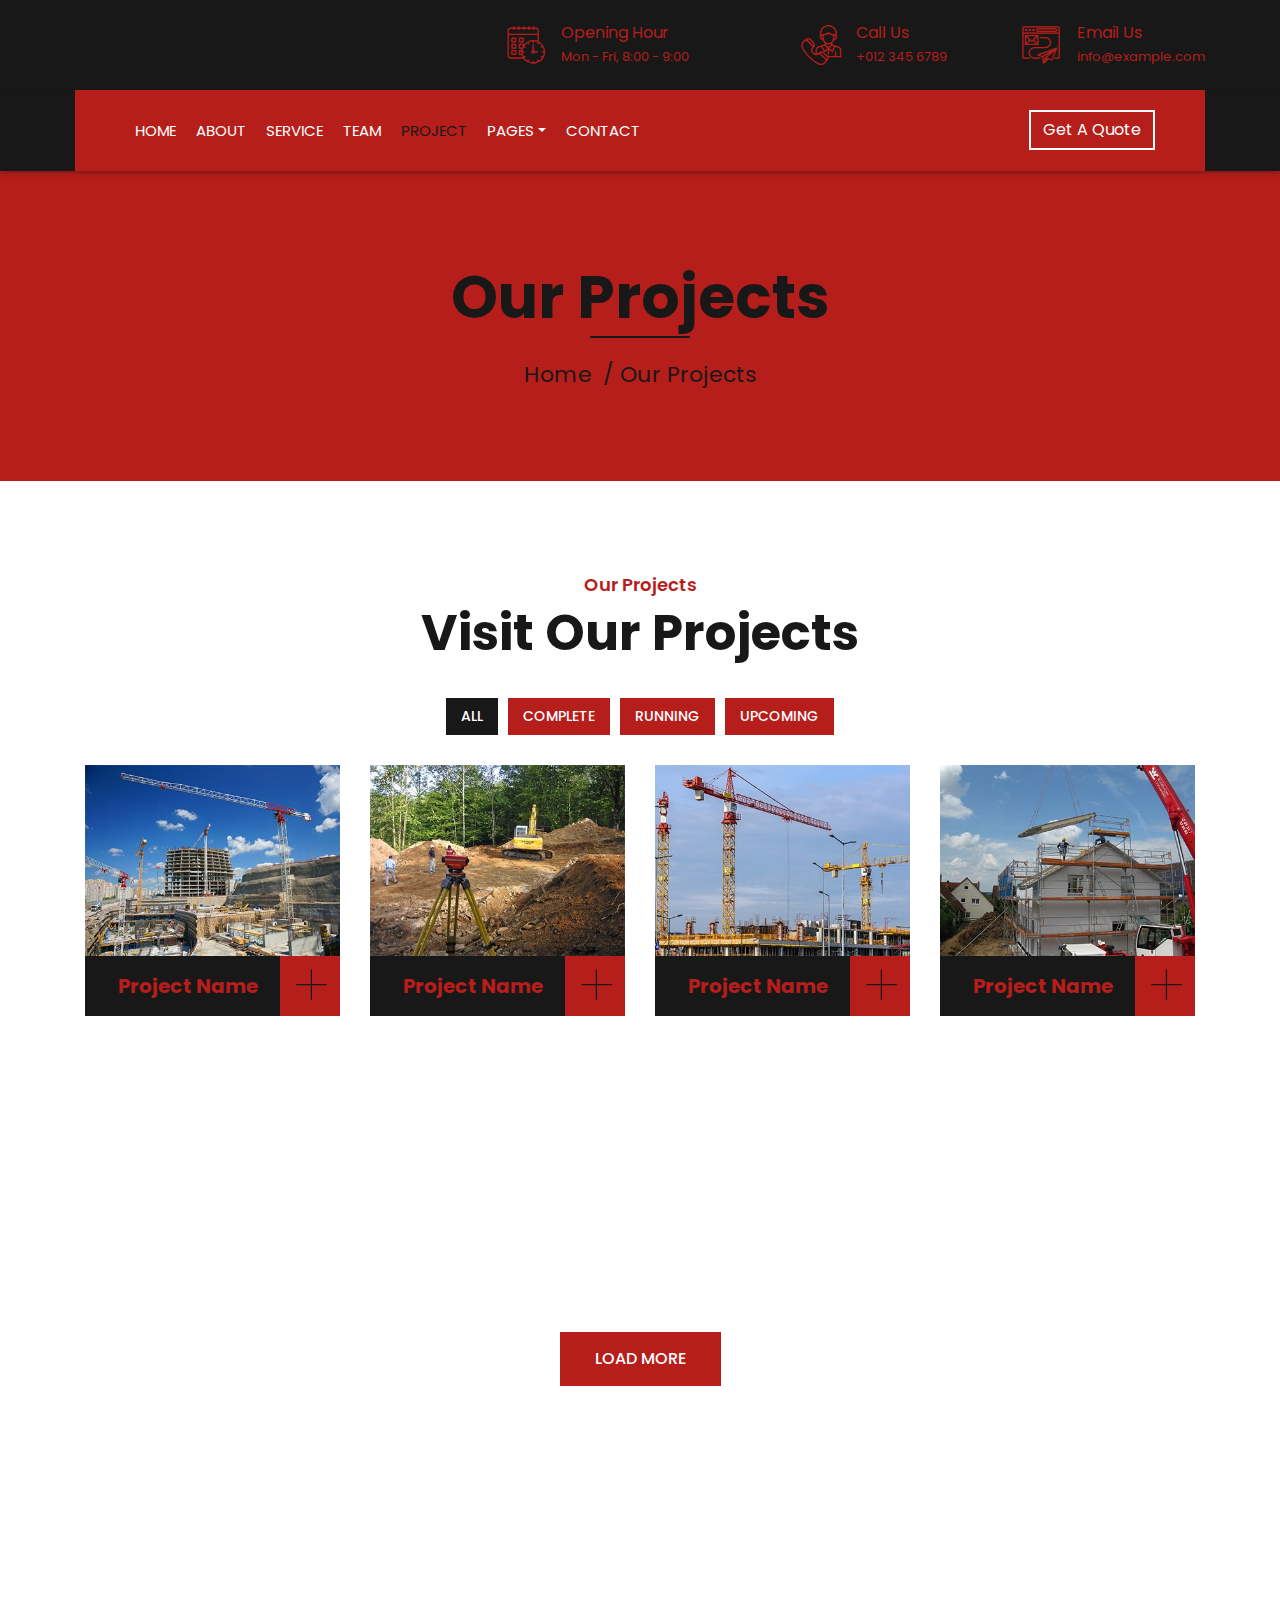
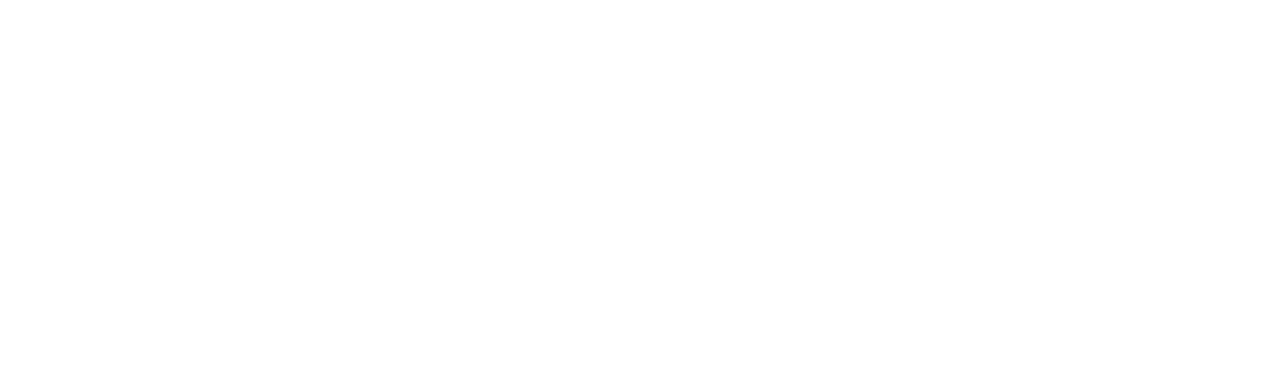
==== commit 4e6b97a3: "some fix" ====
--- a/portfolio.html
+++ b/portfolio.html
@@ -153,7 +153,7 @@
                         </div>
                     </div>
                     <div class="row portfolio-container">
-                        <div class="col-lg-4 col-md-6 col-sm-12 portfolio-item first wow fadeInUp" data-wow-delay="0.1s">
+                        <div class="col-lg-3 col-md-6 col-sm-12 portfolio-item first wow fadeInUp" data-wow-delay="0.1s">
                             <div class="portfolio-warp">
                                 <div class="portfolio-img">
                                     <img src="img/portfolio-1.jpg" alt="Image">
@@ -169,7 +169,7 @@
                                 </div>
                             </div>
                         </div>
-                        <div class="col-lg-4 col-md-6 col-sm-12 portfolio-item second wow fadeInUp" data-wow-delay="0.2s">
+                        <div class="col-lg-3 col-md-6 col-sm-12 portfolio-item second wow fadeInUp" data-wow-delay="0.2s">
                             <div class="portfolio-warp">
                                 <div class="portfolio-img">
                                     <img src="img/portfolio-2.jpg" alt="Image">
@@ -185,7 +185,7 @@
                                 </div>
                             </div>
                         </div>
-                        <div class="col-lg-4 col-md-6 col-sm-12 portfolio-item third wow fadeInUp" data-wow-delay="0.3s">
+                        <div class="col-lg-3 col-md-6 col-sm-12 portfolio-item third wow fadeInUp" data-wow-delay="0.3s">
                             <div class="portfolio-warp">
                                 <div class="portfolio-img">
                                     <img src="img/portfolio-3.jpg" alt="Image">
@@ -201,7 +201,23 @@
                                 </div>
                             </div>
                         </div>
-                        <div class="col-lg-4 col-md-6 col-sm-12 portfolio-item first wow fadeInUp" data-wow-delay="0.4s">
+                        <div class="col-lg-3 col-md-6 col-sm-12 portfolio-item second wow fadeInUp" data-wow-delay="0.4s">
+                            <div class="portfolio-warp">
+                                <div class="portfolio-img">
+                                    <img src="img/portfolio-5.jpg" alt="Image">
+                                    <div class="portfolio-overlay">
+                                        <p>
+                                            Lorem ipsum dolor sit amet elit. Phasel nec pretium mi. Curabit facilis ornare velit non. Aliqu metus tortor, auctor id gravi condime, viverra quis sem.
+                                        </p>
+                                    </div>
+                                </div>
+                                <div class="portfolio-text">
+                                    <h3>Project Name</h3>
+                                    <a class="btn" href="img/portfolio-5.jpg" data-lightbox="portfolio">+</a>
+                                </div>
+                            </div>
+                        </div>
+                        <div class="col-lg-3 col-md-6 col-sm-12 portfolio-item first wow fadeInUp" data-wow-delay="0.5s">
                             <div class="portfolio-warp">
                                 <div class="portfolio-img">
                                     <img src="img/portfolio-4.jpg" alt="Image">
@@ -217,7 +233,7 @@
                                 </div>
                             </div>
                         </div>
-                        <div class="col-lg-4 col-md-6 col-sm-12 portfolio-item second wow fadeInUp" data-wow-delay="0.5s">
+                        <div class="col-lg-3 col-md-6 col-sm-12 portfolio-item second wow fadeInUp" data-wow-delay="0.6s">
                             <div class="portfolio-warp">
                                 <div class="portfolio-img">
                                     <img src="img/portfolio-5.jpg" alt="Image">
@@ -233,7 +249,7 @@
                                 </div>
                             </div>
                         </div>
-                        <div class="col-lg-4 col-md-6 col-sm-12 portfolio-item third wow fadeInUp" data-wow-delay="0.6s">
+                        <div class="col-lg-3 col-md-6 col-sm-12 portfolio-item third wow fadeInUp" data-wow-delay="0.7s">
                             <div class="portfolio-warp">
                                 <div class="portfolio-img">
                                     <img src="img/portfolio-6.jpg" alt="Image">
@@ -246,6 +262,22 @@
                                 <div class="portfolio-text">
                                     <h3>Project Name</h3>
                                     <a class="btn" href="img/portfolio-6.jpg" data-lightbox="portfolio">+</a>
+                                </div>
+                            </div>
+                        </div>
+                        <div class="col-lg-3 col-md-6 col-sm-12 portfolio-item second wow fadeInUp" data-wow-delay="0.8s">
+                            <div class="portfolio-warp">
+                                <div class="portfolio-img">
+                                    <img src="img/portfolio-2.jpg" alt="Image">
+                                    <div class="portfolio-overlay">
+                                        <p>
+                                            Lorem ipsum dolor sit amet elit. Phasel nec pretium mi. Curabit facilis ornare velit non. Aliqu metus tortor, auctor id gravi condime, viverra quis sem.
+                                        </p>
+                                    </div>
+                                </div>
+                                <div class="portfolio-text">
+                                    <h3>Project Name</h3>
+                                    <a class="btn" href="img/portfolio-2.jpg" data-lightbox="portfolio">+</a>
                                 </div>
                             </div>
                         </div>
--- a/css/style.css
+++ b/css/style.css
@@ -212,6 +212,10 @@
     border-color: #b51e1b;
 }
 
+.exer{
+  min-width: 1400px !important;
+}
+
 @media (min-width: 992px) {
     .nav-bar {
         padding: 0 75px;
@@ -222,7 +226,7 @@
     }
     
     .nav-bar .navbar {
-        padding: 20px;
+        padding: 20px 50px;
     }
     
     .nav-bar .navbar-brand {
